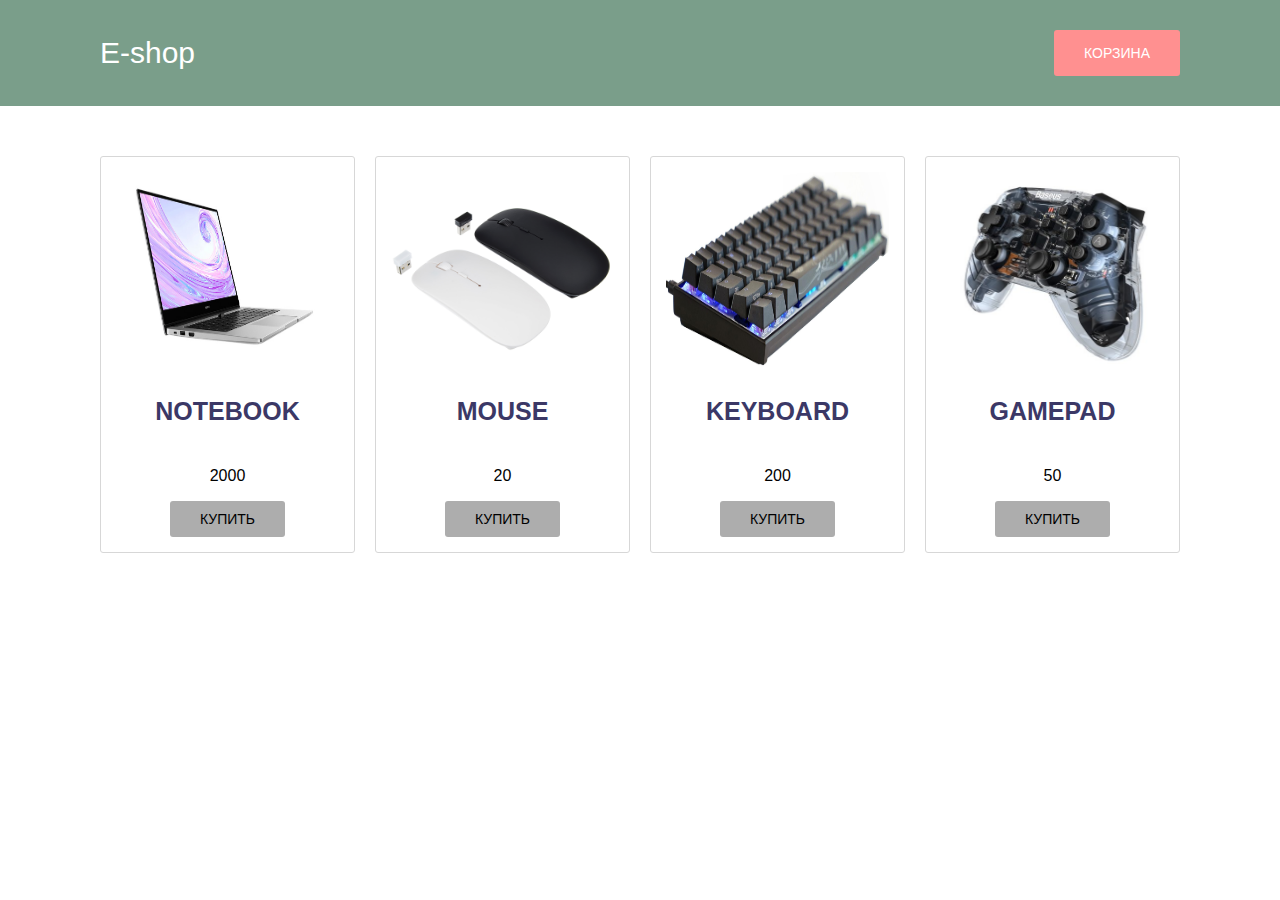
==== InternetStore/index.html @ d5ab8f82 "Merge pull request #2 from AlexMorS545/dev" ====
<!DOCTYPE html>
<html lang="en">
<head>
	<meta charset="UTF-8">
	<title>Интернет-магазин</title>
	<link rel="stylesheet" href="style/style.css">
</head>
<body>
	<header class="top-header container">
		<span class="logo">E-shop</span>
		<button class="btn-cart" type="button">Корзина</button>
	</header>
	<main class="main container">
		<div class="products"></div>
	</main>
	<script src="js/app.js"></script>
</body>
</html>
---- InternetStore/style/style.css ----
body {
	margin: 0;
	padding: 0;
	font-family: sans-serif;
	font-size: 16px;
}
.container {
	max-width: 1920px;
	margin: 0 auto;
	padding: 0 100px;
}
.top-header {
	display: flex;
	align-items: center;
	justify-content: space-between;
	background-color: #7a9e8a;
}
.logo {
	display: block;
	font-size: 30px;
	color: #ffffff;
}
.btn-cart {
	margin: 30px 0;
	text-transform: uppercase;
	font-size: 14px;
	color: #ffffff;
	background-color: #ff9090;
	border: none;
	outline: none;
	padding: 15px 30px;
	border-radius: 3px;
}
.btn-cart:hover {
	background-color: #682a2a;
	cursor: pointer;
}
.products {
	display: flex;
	margin: 50px 0;
}
.product-item {
	flex: 0 1 25%;
	display: flex;
	justify-content: space-between;
	flex-direction: column;
	align-items: center;
	border: 1px solid #d7d7d7;
	border-radius: 3px;
	padding: 15px;
	margin-right: 20px;
}
.product-item:last-child {
	margin: 0;
}
.product-item img {
	display: block;
	width: 100%;
	height: 200px;
}
.product-item h3 {
	font-size: 25px;
	text-transform: uppercase;
	color: rgb(59, 56, 102);
}
.price {
	font-size: 30px;
	font-weight: 500;
	color: rgb(19, 16, 54);
}
.buy-btn {
	padding: 10px 30px;
	font-size: 14px;
	text-transform: uppercase;
	border: none;
	outline: none;
	border-radius: 3px;
	background-color: #adadad;
}
.buy-btn:hover {
	color: #ffffff;
	background-color: rgb(160, 162, 245);
	cursor: pointer;
}
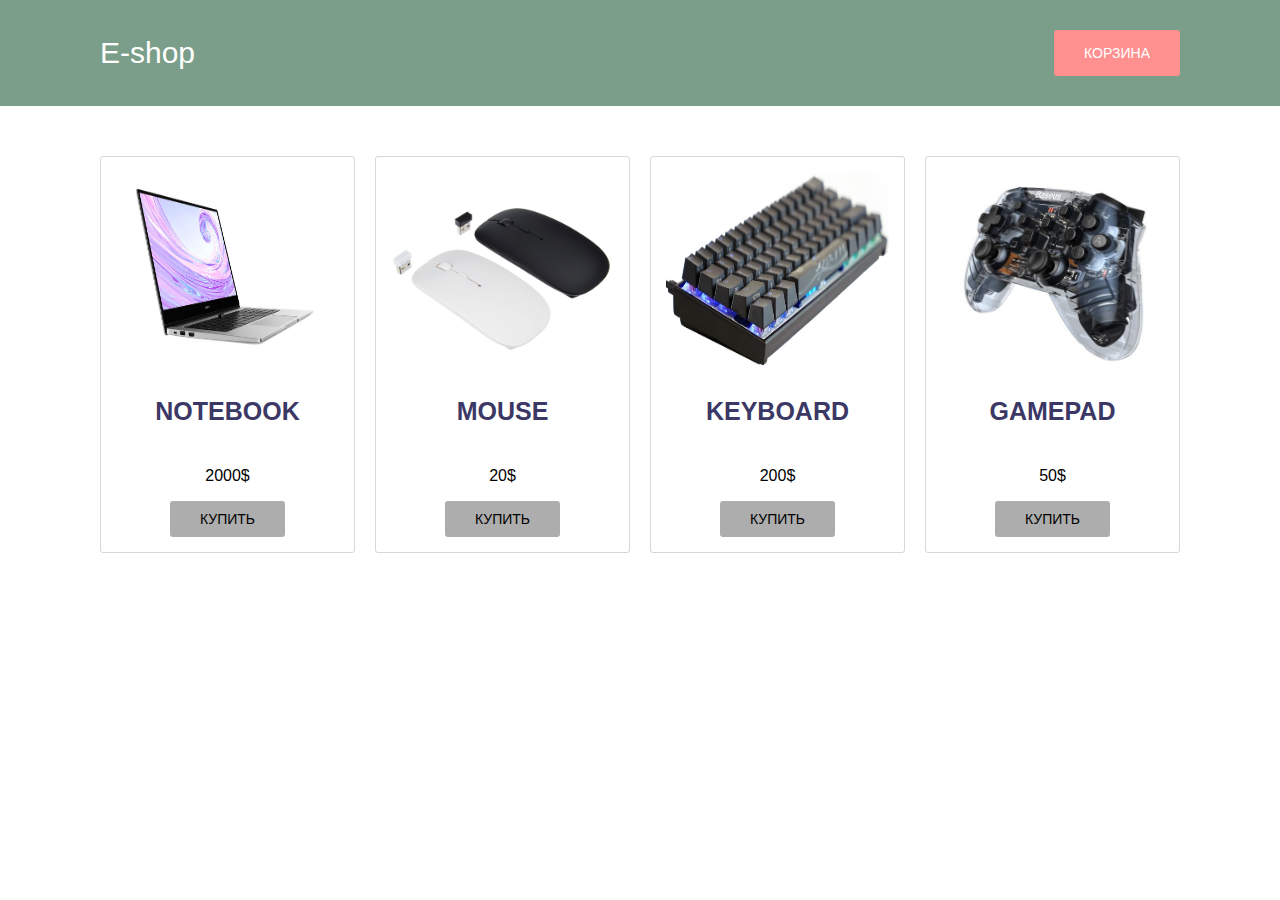
==== commit 04482410: "add file for home work" ====
--- a/InternetStore/index.html
+++ b/InternetStore/index.html
@@ -1,14 +1,39 @@
 <!DOCTYPE html>
-<html lang="en">
+<html lang="ru">
 <head>
 	<meta charset="UTF-8">
-	<title>Интернет-магазин</title>
+	<title>Сервер-Интернет-магазин</title>
 	<link rel="stylesheet" href="style/style.css">
+	<link href="https://use.fontawesome.com/releases/v5.0.13/css/all.css" rel="stylesheet">
 </head>
 <body>
 	<header class="top-header container">
 		<span class="logo">E-shop</span>
 		<button class="btn-cart" type="button">Корзина</button>
+		<div class="modal-basket hidden">
+			<table class="table">
+				<thead>
+					<tr>
+						<th scope="col">ID</th>
+						<th scope="col">Картинка</th>
+						<th scope="col">Имя</th>
+						<th scope="col">Цена</th>
+						<th scope="col">Количество</th>
+						<th scope="col">Удалить</i></th>
+					</tr>
+				</thead>
+				<tbody class="table-body"></tbody>
+				<tfoot>
+					<tr>
+						<th colspan="2" scope="row">Итог:</th>
+						<td colspan="3">
+							<span class="summa">0</span>
+							<span class="sum-name">&#36;</span>
+						</td>
+					</tr>
+				</tfoot>
+			</table>
+		</div>
 	</header>
 	<main class="main container">
 		<div class="products"></div>
--- a/InternetStore/style/style.css
+++ b/InternetStore/style/style.css
@@ -3,6 +3,9 @@
 	padding: 0;
 	font-family: sans-serif;
 	font-size: 16px;
+}
+.hidden {
+	display: none;
 }
 .container {
 	max-width: 1920px;
@@ -14,6 +17,7 @@
 	align-items: center;
 	justify-content: space-between;
 	background-color: #7a9e8a;
+	position: relative;
 }
 .logo {
 	display: block;
@@ -35,8 +39,34 @@
 	background-color: #682a2a;
 	cursor: pointer;
 }
+.modal-basket {
+	position: absolute;
+	/* width: 400px; */
+	top: 110px;
+	right: 100px;
+	background-color: #98c0aa;
+	padding: 20px;
+}
+.table {
+	width: 100%;
+	text-align: center;
+}
+.table td {
+	padding: 10px;
+}
+.table td img {
+	width: 50px;
+	height: 50px;
+}
+.table i {
+	cursor: pointer;
+}
+.summa {
+	font-weight: 600;
+}
 .products {
 	display: flex;
+	justify-content: center;
 	margin: 50px 0;
 }
 .product-item {
